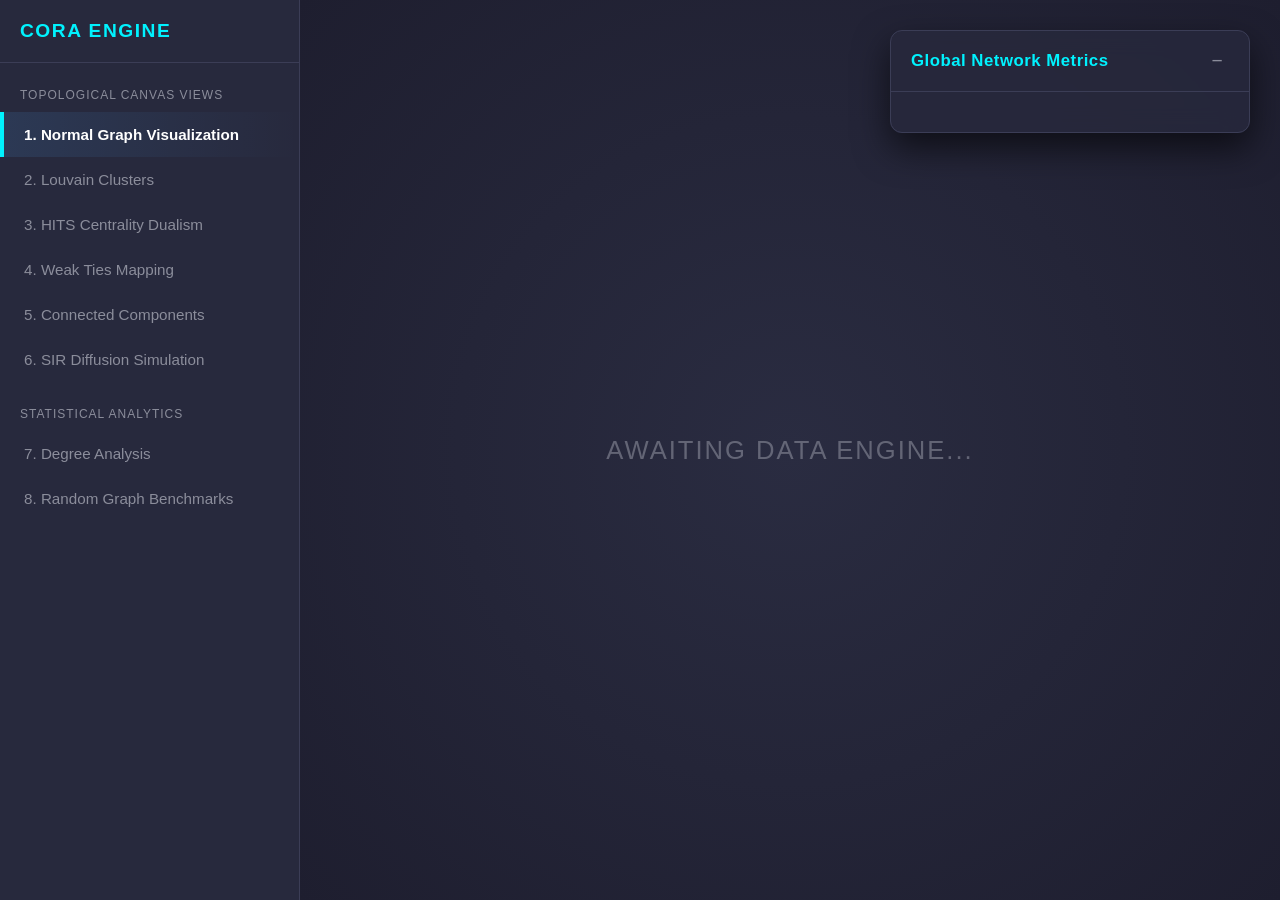
==== index.html @ b31ee8d1 "Add advanced state management, D3 integration, and real-time interactions to `network_engine.js`. In" ====
<!DOCTYPE html>
<html lang="en">
<head>
    <meta charset="UTF-8">
    <meta content="width=device-width, initial-scale=1.0" name="viewport">
    <title>Cora Network Intelligence Hub</title>
    <style>
        /* === UI COLOR PALETTE (Academic Dark Mode) === */
        :root {
            --bg-dark: #1e1e2f;
            --bg-panel: #27293d;
            --text-main: #ffffff;
            --text-muted: #8b8d9b;
            --accent-blue: #00f2fe;
            --accent-purple: #4facfe;
            --accent-green: #00f2c9;
            --border-color: #3b3d56;
        }

        * {
            margin: 0;
            padding: 0;
            box-sizing: border-box;
            font-family: 'Segoe UI', Tahoma, Geneva, Verdana, sans-serif;
        }

        body {
            background-color: var(--bg-dark);
            color: var(--text-main);
            height: 100vh;
            display: flex;
            overflow: hidden;
        }

        /* === 1. SIDEBAR NAVIGATION === */
        .sidebar {
            width: 300px;
            background-color: var(--bg-panel);
            border-right: 1px solid var(--border-color);
            display: flex;
            flex-direction: column;
            padding: 20px 0;
            z-index: 10;
        }

        .sidebar-title {
            padding: 0 20px 20px 20px;
            font-size: 1.2rem;
            font-weight: bold;
            border-bottom: 1px solid var(--border-color);
            letter-spacing: 1.5px;
            color: var(--accent-blue);
        }

        .menu-label {
            padding: 25px 20px 10px 20px;
            font-size: 0.75rem;
            color: var(--text-muted);
            text-transform: uppercase;
            letter-spacing: 1px;
        }

        .menu-item {
            padding: 14px 20px;
            cursor: pointer;
            transition: all 0.2s ease-in-out;
            border-left: 4px solid transparent;
            color: var(--text-muted);
            font-size: 0.95rem;
        }

        .menu-item:hover {
            background-color: rgba(255, 255, 255, 0.03);
            color: var(--text-main);
        }

        .menu-item.active {
            background: linear-gradient(90deg, rgba(79, 172, 254, 0.12) 0%, rgba(39, 41, 61, 0) 100%);
            border-left: 4px solid var(--accent-blue);
            color: var(--text-main);
            font-weight: 600;
        }

        /* === 2. MAIN DISPLAY CONTENT VIEWPORT === */
        .main-content {
            flex-grow: 1;
            position: relative;
            background: radial-gradient(circle at center, #2a2c41 0%, #1e1e2f 100%);
            display: flex;
            flex-direction: column;
            padding: 30px;
        }

        #network-workspace {
            width: 100%;
            height: 100%;
            display: flex;
            align-items: center;
            justify-content: center;
            position: relative;
        }

        .placeholder-text {
            color: var(--text-muted);
            font-size: 1.6rem;
            letter-spacing: 2px;
            opacity: 0.6;
            font-weight: 300;
            text-transform: uppercase;
            z-index: 1;
        }

        /* View Container Type B: Dashboard Grid Layout for Analytics */
        #analytics-workspace {
            width: 100%;
            height: 100%;
            display: none;
            grid-template-columns: repeat(2, 1fr);
            grid-template-rows: repeat(2, 1fr);
            gap: 25px;
        }

        .chart-card {
            background-color: rgba(39, 41, 61, 0.4);
            border-radius: 12px;
            border: 1px dashed var(--border-color);
            display: flex;
            flex-direction: column;
            padding: 20px;
            transition: border-color 0.3s;
        }

        .chart-card:hover {
            border-color: var(--accent-purple);
        }

        .chart-header {
            font-size: 0.9rem;
            font-weight: 600;
            color: var(--text-muted);
            margin-bottom: 15px;
            text-transform: uppercase;
            letter-spacing: 0.5px;
            display: flex;
            justify-content: space-between;
            align-items: center;
        }

        .chart-subtitle {
            font-size: 0.75rem;
            color: var(--accent-blue);
            text-transform: none;
        }

        .chart-canvas-mock {
            flex-grow: 1;
            border-radius: 6px;
            background-color: rgba(30, 30, 47, 0.7);
            display: flex;
            flex-direction: column;
            align-items: center;
            justify-content: center;
            color: var(--text-muted);
            font-size: 0.85rem;
            border: 1px solid rgba(255, 255, 255, 0.02);
            position: relative;
            padding: 10px;
        }

        /* Specific styles for D3/Plotly targets inside cards */
        .analytics-svg-container {
            width: 100%;
            height: 100%;
            display: flex;
            align-items: center;
            justify-content: center;
        }

        .analytics-legend {
            display: flex;
            gap: 15px;
            margin-top: 10px;
            font-size: 0.75rem;
            color: var(--text-muted);
        }

        .legend-item {
            display: flex;
            align-items: center;
            gap: 5px;
        }

        .legend-color {
            width: 12px;
            height: 12px;
            border-radius: 3px;
        }

        /* === 3. FLOATING DETAILS PANEL === */
        .floating-panel {
            position: absolute;
            top: 30px;
            right: 30px;
            width: 360px;
            background: rgba(39, 41, 61, 0.85);
            backdrop-filter: blur(12px);
            -webkit-backdrop-filter: blur(12px);
            border: 1px solid var(--border-color);
            border-radius: 12px;
            box-shadow: 0 15px 35px rgba(0, 0, 0, 0.6);
            z-index: 20;
            transition: all 0.3s cubic-bezier(0.25, 0.8, 0.25, 1);
            overflow: hidden;
        }

        .panel-header {
            padding: 18px 20px;
            display: flex;
            justify-content: space-between;
            align-items: center;
            border-bottom: 1px solid var(--border-color);
            cursor: pointer;
        }

        .panel-header h3 {
            font-size: 1.05rem;
            font-weight: 600;
            color: var(--accent-blue);
            letter-spacing: 0.5px;
        }

        .minimize-toggle {
            background: transparent;
            border: none;
            color: var(--text-muted);
            font-size: 1.2rem;
            cursor: pointer;
            width: 24px;
            height: 24px;
            display: flex;
            align-items: center;
            justify-content: center;
            border-radius: 4px;
            transition: background 0.2s;
        }

        .minimize-toggle:hover {
            background: rgba(255, 255, 255, 0.05);
            color: var(--text-main);
        }

        .panel-body {
            padding: 20px;
            overflow: auto;
            max-height: 70vh;
        }

        .metric-row {
            display: flex;
            justify-content: space-between;
            margin-bottom: 12px;
            font-size: 0.9rem;
        }

        .metric-label {
            color: var(--text-muted);
        }

        .metric-value {
            font-weight: 600;
            color: var(--text-main);
        }

        .widget-wrapper {
            margin-top: 20px;
        }

        .widget-wrapper label {
            font-size: 0.8rem;
            color: var(--text-muted);
            display: block;
            margin-bottom: 6px;
            text-transform: uppercase;
        }

        .widget-wrapper select, .widget-wrapper input[type="range"] {
            width: 100%;
            padding: 10px;
            background: #1e1e2f;
            border: 1px solid var(--border-color);
            color: white;
            border-radius: 6px;
            font-size: 0.9rem;
        }

        .panel-collapsed {
            height: 58px;
        }
    </style>
</head>
<body>

<aside class="sidebar">
    <div class="sidebar-title">CORA ENGINE</div>

    <div class="menu-label">Topological Canvas Views</div>
    <div class="menu-item active" onclick="switchViewEngine('GRAPH', 'Main Visualization', this)">1. Normal Graph Visualization</div>
    <div class="menu-item" onclick="switchViewEngine('GRAPH', 'Louvain Structural Communities', this)">2. Louvain Clusters</div>
    <div class="menu-item" onclick="switchViewEngine('GRAPH', 'HITS Authority & Hub Profiles', this)">3. HITS Centrality Dualism</div>
    <div class="menu-item" onclick="switchViewEngine('GRAPH', 'Weak & Strong Ties Analysis', this)">4. Weak Ties Mapping</div>
    <div class="menu-item" onclick="switchViewEngine('GRAPH', 'Connected Components (SCC / WCC)', this)">5. Connected Components</div>
    <div class="menu-item" onclick="switchViewEngine('GRAPH', 'SIR Epidemic Diffusion Simulation', this)">6. SIR Diffusion Simulation</div>

    <div class="menu-label">Statistical Analytics</div>
    <div class="menu-item" onclick="switchViewEngine('ANALYTICS', 'Empirical Degree Distributions', this)">7. Degree Analysis</div>
    <div class="menu-item" onclick="switchViewEngine('ANALYTICS', 'Null Models Validation', this)">8. Random Graph Benchmarks</div>
</aside>

<main class="main-content">

    <div id="network-workspace">
        <div class="placeholder-text" id="canvas-target-title">Awaiting Data Engine...</div>
    </div>

    <div id="analytics-workspace">
        <div class="chart-card">
            <div class="chart-header" id="c1-title">
                <span>In-Degree Distribution Histogram</span>
                <span class="chart-subtitle" id="c1-subtitle">Scale-Free Check</span>
            </div>
            <div class="chart-canvas-mock">
                <div id="degree-histogram-canvas" class="analytics-svg-container">[ D3.js Power-Law Curve Canvas ]</div>
                <div class="analytics-legend">
                    <div class="legend-item"><div class="legend-color" style="background: var(--accent-blue);"></div>In-Degree Counts</div>
                    <div class="legend-item"><div class="legend-color" style="background: var(--accent-purple);"></div>Power Law Fit</div>
                </div>
            </div>
        </div>

        <div class="chart-card">
            <div class="chart-header" id="c2-title">
                <span>Out-Degree Scale Profiler</span>
                <span class="chart-subtitle" id="c2-subtitle">Outbound References</span>
            </div>
            <div class="chart-canvas-mock">
                <div id="out-degree-scatter-canvas" class="analytics-svg-container">[ Outbound Citation Scatterplot ]</div>
                <div class="analytics-legend">
                    <div class="legend-item"><div class="legend-color" style="background: var(--accent-green);"></div>Nodes</div>
                </div>
            </div>
        </div>

        <div class="chart-card">
            <div class="chart-header" id="c3-title">
                <span>Quantile Threshold Filtering Bounds</span>
                <span class="chart-subtitle" id="c3-subtitle">Cumulative Density Function</span>
            </div>
            <div class="chart-canvas-mock">
                <div id="cdf-bounds-canvas" class="analytics-svg-container">[ D3.js CDF Line Plot ]</div>
                <div class="analytics-legend">
                    <div class="legend-item"><div class="legend-color" style="background: #ff5252;"></div>P(K ≥ k)</div>
                    <div class="legend-item"><div class="legend-color" style="background: #e040fb;"></div>95% Quantile</div>
                </div>
            </div>
        </div>

        <div class="chart-card">
            <div class="chart-header" id="c4-title">
                <span>Erdos-Renyi Random Convergence</span>
                <span class="chart-subtitle" id="c4-subtitle">Real vs Poisson Null Model</span>
            </div>
            <div class="chart-canvas-mock">
                <div id="random-convergence-canvas" class="analytics-svg-container">[ Poisson vs Real Degree Variant Grid ]</div>
                <div class="analytics-legend">
                    <div class="legend-item"><div class="legend-color" style="background: #fff;"></div>Empirical Cora</div>
                    <div class="legend-item"><div class="legend-color" style="background: rgba(0, 242, 254, 0.4); border: 1px dashed var(--accent-blue);"></div>G(n, p) Poisson</div>
                </div>
            </div>
        </div>
    </div>

    <div class="floating-panel" id="info-panel">
        <div class="panel-header" onclick="togglePanelVisibility()">
            <h3 id="panel-context-title">Global Network Metrics</h3>
            <button class="minimize-toggle" id="toggle-icon">−</button>
        </div>
        <div class="panel-body" id="info-panel-body">
            </div>
    </div>

</main>

    <script src="https://d3js.org/d3.v7.min.js"></script>
    <script src="network_engine.js"></script>
</body>
</html>
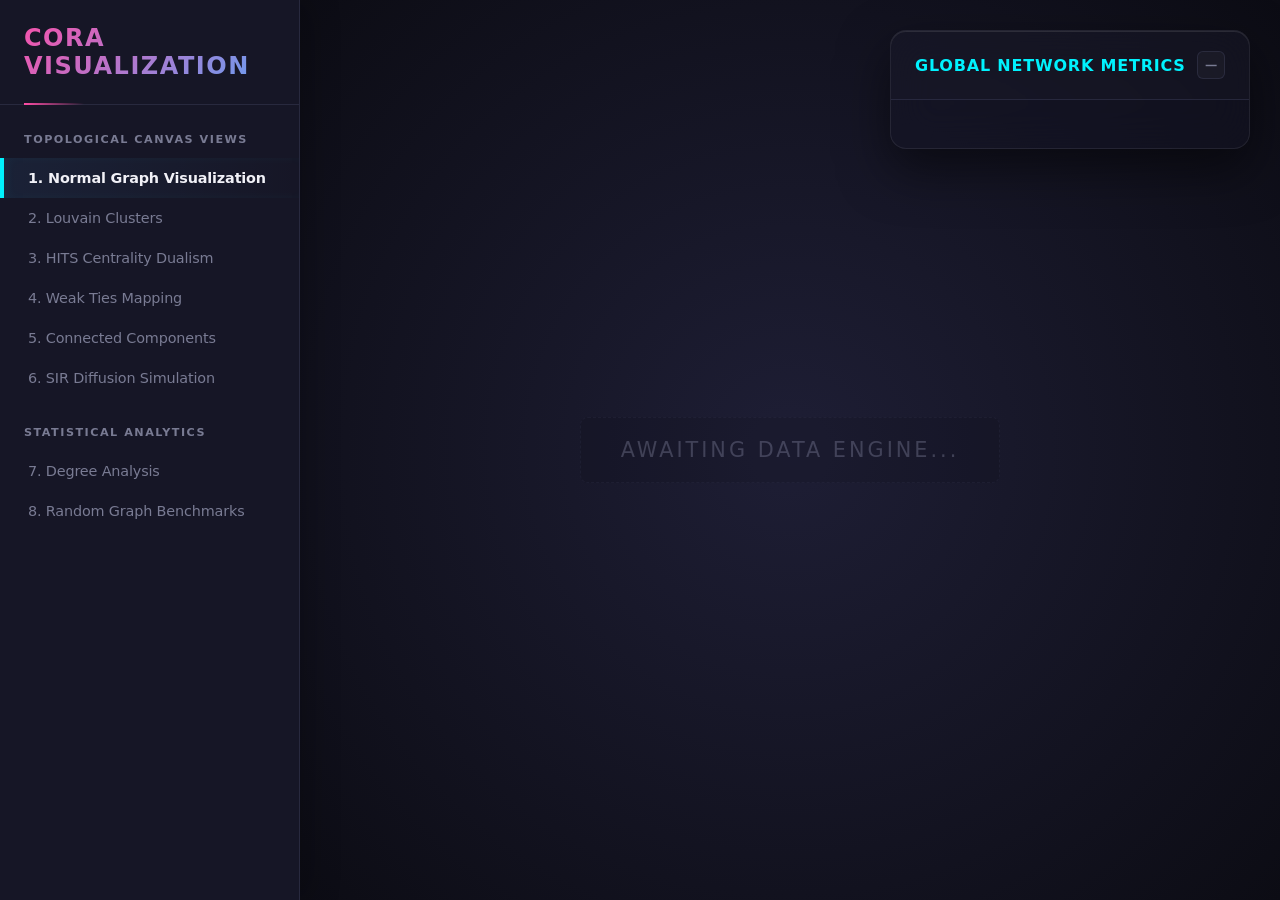
==== commit 97ec43a8: "Extract inline CSS into `style.css` for improved modularity and maintainability. Redesign sidebar an" ====
--- a/index.html
+++ b/index.html
@@ -4,316 +4,41 @@
     <meta charset="UTF-8">
     <meta content="width=device-width, initial-scale=1.0" name="viewport">
     <title>Cora Network Intelligence Hub</title>
-    <style>
-        /* === UI COLOR PALETTE (Academic Dark Mode) === */
-        :root {
-            --bg-dark: #1e1e2f;
-            --bg-panel: #27293d;
-            --text-main: #ffffff;
-            --text-muted: #8b8d9b;
-            --accent-blue: #00f2fe;
-            --accent-purple: #4facfe;
-            --accent-green: #00f2c9;
-            --border-color: #3b3d56;
-        }
 
-        * {
-            margin: 0;
-            padding: 0;
-            box-sizing: border-box;
-            font-family: 'Segoe UI', Tahoma, Geneva, Verdana, sans-serif;
-        }
-
-        body {
-            background-color: var(--bg-dark);
-            color: var(--text-main);
-            height: 100vh;
-            display: flex;
-            overflow: hidden;
-        }
-
-        /* === 1. SIDEBAR NAVIGATION === */
-        .sidebar {
-            width: 300px;
-            background-color: var(--bg-panel);
-            border-right: 1px solid var(--border-color);
-            display: flex;
-            flex-direction: column;
-            padding: 20px 0;
-            z-index: 10;
-        }
-
-        .sidebar-title {
-            padding: 0 20px 20px 20px;
-            font-size: 1.2rem;
-            font-weight: bold;
-            border-bottom: 1px solid var(--border-color);
-            letter-spacing: 1.5px;
-            color: var(--accent-blue);
-        }
-
-        .menu-label {
-            padding: 25px 20px 10px 20px;
-            font-size: 0.75rem;
-            color: var(--text-muted);
-            text-transform: uppercase;
-            letter-spacing: 1px;
-        }
-
-        .menu-item {
-            padding: 14px 20px;
-            cursor: pointer;
-            transition: all 0.2s ease-in-out;
-            border-left: 4px solid transparent;
-            color: var(--text-muted);
-            font-size: 0.95rem;
-        }
-
-        .menu-item:hover {
-            background-color: rgba(255, 255, 255, 0.03);
-            color: var(--text-main);
-        }
-
-        .menu-item.active {
-            background: linear-gradient(90deg, rgba(79, 172, 254, 0.12) 0%, rgba(39, 41, 61, 0) 100%);
-            border-left: 4px solid var(--accent-blue);
-            color: var(--text-main);
-            font-weight: 600;
-        }
-
-        /* === 2. MAIN DISPLAY CONTENT VIEWPORT === */
-        .main-content {
-            flex-grow: 1;
-            position: relative;
-            background: radial-gradient(circle at center, #2a2c41 0%, #1e1e2f 100%);
-            display: flex;
-            flex-direction: column;
-            padding: 30px;
-        }
-
-        #network-workspace {
-            width: 100%;
-            height: 100%;
-            display: flex;
-            align-items: center;
-            justify-content: center;
-            position: relative;
-        }
-
-        .placeholder-text {
-            color: var(--text-muted);
-            font-size: 1.6rem;
-            letter-spacing: 2px;
-            opacity: 0.6;
-            font-weight: 300;
-            text-transform: uppercase;
-            z-index: 1;
-        }
-
-        /* View Container Type B: Dashboard Grid Layout for Analytics */
-        #analytics-workspace {
-            width: 100%;
-            height: 100%;
-            display: none;
-            grid-template-columns: repeat(2, 1fr);
-            grid-template-rows: repeat(2, 1fr);
-            gap: 25px;
-        }
-
-        .chart-card {
-            background-color: rgba(39, 41, 61, 0.4);
-            border-radius: 12px;
-            border: 1px dashed var(--border-color);
-            display: flex;
-            flex-direction: column;
-            padding: 20px;
-            transition: border-color 0.3s;
-        }
-
-        .chart-card:hover {
-            border-color: var(--accent-purple);
-        }
-
-        .chart-header {
-            font-size: 0.9rem;
-            font-weight: 600;
-            color: var(--text-muted);
-            margin-bottom: 15px;
-            text-transform: uppercase;
-            letter-spacing: 0.5px;
-            display: flex;
-            justify-content: space-between;
-            align-items: center;
-        }
-
-        .chart-subtitle {
-            font-size: 0.75rem;
-            color: var(--accent-blue);
-            text-transform: none;
-        }
-
-        .chart-canvas-mock {
-            flex-grow: 1;
-            border-radius: 6px;
-            background-color: rgba(30, 30, 47, 0.7);
-            display: flex;
-            flex-direction: column;
-            align-items: center;
-            justify-content: center;
-            color: var(--text-muted);
-            font-size: 0.85rem;
-            border: 1px solid rgba(255, 255, 255, 0.02);
-            position: relative;
-            padding: 10px;
-        }
-
-        /* Specific styles for D3/Plotly targets inside cards */
-        .analytics-svg-container {
-            width: 100%;
-            height: 100%;
-            display: flex;
-            align-items: center;
-            justify-content: center;
-        }
-
-        .analytics-legend {
-            display: flex;
-            gap: 15px;
-            margin-top: 10px;
-            font-size: 0.75rem;
-            color: var(--text-muted);
-        }
-
-        .legend-item {
-            display: flex;
-            align-items: center;
-            gap: 5px;
-        }
-
-        .legend-color {
-            width: 12px;
-            height: 12px;
-            border-radius: 3px;
-        }
-
-        /* === 3. FLOATING DETAILS PANEL === */
-        .floating-panel {
-            position: absolute;
-            top: 30px;
-            right: 30px;
-            width: 360px;
-            background: rgba(39, 41, 61, 0.85);
-            backdrop-filter: blur(12px);
-            -webkit-backdrop-filter: blur(12px);
-            border: 1px solid var(--border-color);
-            border-radius: 12px;
-            box-shadow: 0 15px 35px rgba(0, 0, 0, 0.6);
-            z-index: 20;
-            transition: all 0.3s cubic-bezier(0.25, 0.8, 0.25, 1);
-            overflow: hidden;
-        }
-
-        .panel-header {
-            padding: 18px 20px;
-            display: flex;
-            justify-content: space-between;
-            align-items: center;
-            border-bottom: 1px solid var(--border-color);
-            cursor: pointer;
-        }
-
-        .panel-header h3 {
-            font-size: 1.05rem;
-            font-weight: 600;
-            color: var(--accent-blue);
-            letter-spacing: 0.5px;
-        }
-
-        .minimize-toggle {
-            background: transparent;
-            border: none;
-            color: var(--text-muted);
-            font-size: 1.2rem;
-            cursor: pointer;
-            width: 24px;
-            height: 24px;
-            display: flex;
-            align-items: center;
-            justify-content: center;
-            border-radius: 4px;
-            transition: background 0.2s;
-        }
-
-        .minimize-toggle:hover {
-            background: rgba(255, 255, 255, 0.05);
-            color: var(--text-main);
-        }
-
-        .panel-body {
-            padding: 20px;
-            overflow: auto;
-            max-height: 70vh;
-        }
-
-        .metric-row {
-            display: flex;
-            justify-content: space-between;
-            margin-bottom: 12px;
-            font-size: 0.9rem;
-        }
-
-        .metric-label {
-            color: var(--text-muted);
-        }
-
-        .metric-value {
-            font-weight: 600;
-            color: var(--text-main);
-        }
-
-        .widget-wrapper {
-            margin-top: 20px;
-        }
-
-        .widget-wrapper label {
-            font-size: 0.8rem;
-            color: var(--text-muted);
-            display: block;
-            margin-bottom: 6px;
-            text-transform: uppercase;
-        }
-
-        .widget-wrapper select, .widget-wrapper input[type="range"] {
-            width: 100%;
-            padding: 10px;
-            background: #1e1e2f;
-            border: 1px solid var(--border-color);
-            color: white;
-            border-radius: 6px;
-            font-size: 0.9rem;
-        }
-
-        .panel-collapsed {
-            height: 58px;
-        }
-    </style>
+    <link rel="stylesheet" href="js/style.css">
 </head>
 <body>
 
 <aside class="sidebar">
-    <div class="sidebar-title">CORA ENGINE</div>
+    <div class="sidebar-title">Cora Visualization</div>
 
     <div class="menu-label">Topological Canvas Views</div>
-    <div class="menu-item active" onclick="switchViewEngine('GRAPH', 'Main Visualization', this)">1. Normal Graph Visualization</div>
-    <div class="menu-item" onclick="switchViewEngine('GRAPH', 'Louvain Structural Communities', this)">2. Louvain Clusters</div>
-    <div class="menu-item" onclick="switchViewEngine('GRAPH', 'HITS Authority & Hub Profiles', this)">3. HITS Centrality Dualism</div>
-    <div class="menu-item" onclick="switchViewEngine('GRAPH', 'Weak & Strong Ties Analysis', this)">4. Weak Ties Mapping</div>
-    <div class="menu-item" onclick="switchViewEngine('GRAPH', 'Connected Components (SCC / WCC)', this)">5. Connected Components</div>
-    <div class="menu-item" onclick="switchViewEngine('GRAPH', 'SIR Epidemic Diffusion Simulation', this)">6. SIR Diffusion Simulation</div>
+    <div class="menu-item active" onclick="switchViewEngine('GRAPH', 'Main Visualization', this)">1. Normal Graph
+        Visualization
+    </div>
+    <div class="menu-item" onclick="switchViewEngine('GRAPH', 'Louvain Structural Communities', this)">2. Louvain
+        Clusters
+    </div>
+    <div class="menu-item" onclick="switchViewEngine('GRAPH', 'HITS Authority & Hub Profiles', this)">3. HITS Centrality
+        Dualism
+    </div>
+    <div class="menu-item" onclick="switchViewEngine('GRAPH', 'Weak & Strong Ties Analysis', this)">4. Weak Ties
+        Mapping
+    </div>
+    <div class="menu-item" onclick="switchViewEngine('GRAPH', 'Connected Components (SCC / WCC)', this)">5. Connected
+        Components
+    </div>
+    <div class="menu-item" onclick="switchViewEngine('GRAPH', 'SIR Epidemic Diffusion Simulation', this)">6. SIR
+        Diffusion Simulation
+    </div>
 
     <div class="menu-label">Statistical Analytics</div>
-    <div class="menu-item" onclick="switchViewEngine('ANALYTICS', 'Empirical Degree Distributions', this)">7. Degree Analysis</div>
-    <div class="menu-item" onclick="switchViewEngine('ANALYTICS', 'Null Models Validation', this)">8. Random Graph Benchmarks</div>
+    <div class="menu-item" onclick="switchViewEngine('ANALYTICS', 'Empirical Degree Distributions', this)">7. Degree
+        Analysis
+    </div>
+    <div class="menu-item" onclick="switchViewEngine('ANALYTICS', 'Null Models Validation', this)">8. Random Graph
+        Benchmarks
+    </div>
 </aside>
 
 <main class="main-content">
@@ -329,10 +54,16 @@
                 <span class="chart-subtitle" id="c1-subtitle">Scale-Free Check</span>
             </div>
             <div class="chart-canvas-mock">
-                <div id="degree-histogram-canvas" class="analytics-svg-container">[ D3.js Power-Law Curve Canvas ]</div>
+                <div class="analytics-svg-container" id="degree-histogram-canvas">[ D3.js Power-Law Curve Canvas ]</div>
                 <div class="analytics-legend">
-                    <div class="legend-item"><div class="legend-color" style="background: var(--accent-blue);"></div>In-Degree Counts</div>
-                    <div class="legend-item"><div class="legend-color" style="background: var(--accent-purple);"></div>Power Law Fit</div>
+                    <div class="legend-item">
+                        <div class="legend-color" style="background: var(--accent-blue);"></div>
+                        In-Degree Counts
+                    </div>
+                    <div class="legend-item">
+                        <div class="legend-color" style="background: var(--accent-purple);"></div>
+                        Power Law Fit
+                    </div>
                 </div>
             </div>
         </div>
@@ -343,9 +74,13 @@
                 <span class="chart-subtitle" id="c2-subtitle">Outbound References</span>
             </div>
             <div class="chart-canvas-mock">
-                <div id="out-degree-scatter-canvas" class="analytics-svg-container">[ Outbound Citation Scatterplot ]</div>
+                <div class="analytics-svg-container" id="out-degree-scatter-canvas">[ Outbound Citation Scatterplot ]
+                </div>
                 <div class="analytics-legend">
-                    <div class="legend-item"><div class="legend-color" style="background: var(--accent-green);"></div>Nodes</div>
+                    <div class="legend-item">
+                        <div class="legend-color" style="background: var(--accent-green);"></div>
+                        Nodes
+                    </div>
                 </div>
             </div>
         </div>
@@ -356,10 +91,16 @@
                 <span class="chart-subtitle" id="c3-subtitle">Cumulative Density Function</span>
             </div>
             <div class="chart-canvas-mock">
-                <div id="cdf-bounds-canvas" class="analytics-svg-container">[ D3.js CDF Line Plot ]</div>
+                <div class="analytics-svg-container" id="cdf-bounds-canvas">[ D3.js CDF Line Plot ]</div>
                 <div class="analytics-legend">
-                    <div class="legend-item"><div class="legend-color" style="background: #ff5252;"></div>P(K ≥ k)</div>
-                    <div class="legend-item"><div class="legend-color" style="background: #e040fb;"></div>95% Quantile</div>
+                    <div class="legend-item">
+                        <div class="legend-color" style="background: #ff5252;"></div>
+                        P(K ≥ k)
+                    </div>
+                    <div class="legend-item">
+                        <div class="legend-color" style="background: #e040fb;"></div>
+                        95% Quantile
+                    </div>
                 </div>
             </div>
         </div>
@@ -370,10 +111,19 @@
                 <span class="chart-subtitle" id="c4-subtitle">Real vs Poisson Null Model</span>
             </div>
             <div class="chart-canvas-mock">
-                <div id="random-convergence-canvas" class="analytics-svg-container">[ Poisson vs Real Degree Variant Grid ]</div>
+                <div class="analytics-svg-container" id="random-convergence-canvas">[ Poisson vs Real Degree Variant
+                    Grid ]
+                </div>
                 <div class="analytics-legend">
-                    <div class="legend-item"><div class="legend-color" style="background: #fff;"></div>Empirical Cora</div>
-                    <div class="legend-item"><div class="legend-color" style="background: rgba(0, 242, 254, 0.4); border: 1px dashed var(--accent-blue);"></div>G(n, p) Poisson</div>
+                    <div class="legend-item">
+                        <div class="legend-color" style="background: #fff;"></div>
+                        Empirical Cora
+                    </div>
+                    <div class="legend-item">
+                        <div class="legend-color"
+                             style="background: rgba(0, 242, 254, 0.4); border: 1px dashed var(--accent-blue);"></div>
+                        G(n, p) Poisson
+                    </div>
                 </div>
             </div>
         </div>
@@ -384,13 +134,12 @@
             <h3 id="panel-context-title">Global Network Metrics</h3>
             <button class="minimize-toggle" id="toggle-icon">−</button>
         </div>
-        <div class="panel-body" id="info-panel-body">
-            </div>
+        <div class="panel-body" id="info-panel-body"></div>
     </div>
 
 </main>
 
-    <script src="https://d3js.org/d3.v7.min.js"></script>
-    <script src="network_engine.js"></script>
+<script src="https://d3js.org/d3.v7.min.js"></script>
+<script src="js/main.js" type="module"></script>
 </body>
 </html>
--- a/js/style.css
+++ b/js/style.css
@@ -0,0 +1,428 @@
+/* === UI COLOR PALETTE (Academic Dark Mode) === */
+:root {
+    --bg-dark: #0f0f1a;
+    --bg-panel: #161626;
+    --bg-card: rgba(22, 22, 38, 0.6);
+    --text-main: #f1f1f7;
+    --text-muted: #797b93;
+    --accent-blue: #00f2fe;
+    --accent-purple: #4facfe;
+    --accent-green: #00f2c9;
+    --border-color: rgba(59, 61, 86, 0.5);
+    --glow-color: rgba(0, 242, 254, 0.15);
+}
+
+* {
+    margin: 0;
+    padding: 0;
+    box-sizing: border-box;
+    font-family: 'Segoe UI', system-ui, -apple-system, sans-serif;
+}
+
+body {
+    background-color: var(--bg-dark);
+    color: var(--text-main);
+    height: 100vh;
+    display: flex;
+    overflow: hidden;
+    letter-spacing: -0.01em;
+}
+
+/* === 1. SIDEBAR NAVIGATION === */
+.sidebar {
+    width: 300px;
+    background-color: var(--bg-panel);
+    border-right: 1px solid var(--border-color);
+    display: flex;
+    flex-direction: column;
+    padding: 24px 0;
+    z-index: 10;
+    box-shadow: 10px 0 30px rgba(0, 0, 0, 0.2);
+}
+
+.sidebar-title {
+    padding: 0 24px 24px 24px;
+    font-size: 1.5rem;
+    font-weight: 800;
+    letter-spacing: 1.5px;
+    text-transform: uppercase;
+    background: linear-gradient(135deg, #ff4da6 0%, #4facfe 100%);
+    -webkit-background-clip: text;
+    -webkit-text-fill-color: transparent;
+    background-clip: text;
+    border-bottom: 1px solid var(--border-color);
+    position: relative;
+}
+
+.sidebar-title::after {
+    content: '';
+    position: absolute;
+    bottom: -1px;
+    left: 24px;
+    width: 60px;
+    height: 2px;
+    background: linear-gradient(90deg, #ff4da6, transparent);
+}
+
+.menu-label {
+    padding: 28px 24px 12px 24px;
+    font-size: 0.7rem;
+    color: var(--text-muted);
+    text-transform: uppercase;
+    letter-spacing: 1.5px;
+    font-weight: 700;
+}
+
+.menu-item {
+    padding: 12px 24px;
+    cursor: pointer;
+    transition: all 0.25s cubic-bezier(0.4, 0, 0.2, 1);
+    border-left: 4px solid transparent;
+    color: var(--text-muted);
+    font-size: 0.9rem;
+    display: flex;
+    align-items: center;
+}
+
+.menu-item:hover {
+    background-color: rgba(255, 255, 255, 0.02);
+    color: var(--text-main);
+    padding-left: 28px;
+}
+
+.menu-item.active {
+    background: linear-gradient(90deg, rgba(79, 172, 254, 0.08) 0%, rgba(22, 22, 38, 0) 100%);
+    border-left: 4px solid var(--accent-blue);
+    color: var(--text-main);
+    font-weight: 600;
+    box-shadow: inset 5px 0 10px rgba(0, 242, 254, 0.03);
+}
+
+/* === MAIN DISPLAY CONTENT VIEWPORT === */
+.main-content {
+    flex-grow: 1;
+    position: relative;
+    background: radial-gradient(circle at 50% 50%, #1e1e35 0%, #0c0c14 100%);
+    display: flex;
+    flex-direction: column;
+    padding: 30px;
+}
+
+#network-workspace {
+    width: 100%;
+    height: 100%;
+    display: flex;
+    align-items: center;
+    justify-content: center;
+    position: relative;
+}
+
+.placeholder-text {
+    color: var(--text-muted);
+    font-size: 1.3rem;
+    letter-spacing: 3px;
+    opacity: 0.4;
+    font-weight: 400;
+    text-transform: uppercase;
+    z-index: 2;
+    pointer-events: none;
+    transition: opacity 0.2s ease;
+    border: 1px dashed var(--border-color);
+    padding: 20px 40px;
+    border-radius: 8px;
+    background: rgba(15, 15, 26, 0.5);
+}
+
+/* View Container Type B: Dashboard Grid Layout for Analytics */
+#analytics-workspace {
+    width: 100%;
+    height: 100%;
+    display: none;
+    grid-template-columns: repeat(2, 1fr);
+    grid-template-rows: repeat(2, 1fr);
+    gap: 25px;
+}
+
+.chart-card {
+    background-color: var(--bg-card);
+    backdrop-filter: blur(10px);
+    -webkit-backdrop-filter: blur(10px);
+    border-radius: 16px;
+    border: 1px solid var(--border-color);
+    display: flex;
+    flex-direction: column;
+    padding: 24px;
+    transition: all 0.3s cubic-bezier(0.4, 0, 0.2, 1);
+    box-shadow: 0 10px 30px rgba(0, 0, 0, 0.15);
+}
+
+.chart-card:hover {
+    border-color: rgba(79, 172, 254, 0.5);
+    box-shadow: 0 15px 35px rgba(0, 242, 254, 0.05);
+    transform: translateY(-2px);
+}
+
+.chart-header {
+    font-size: 0.95rem;
+    font-weight: 700;
+    color: var(--text-main);
+    margin-bottom: 18px;
+    letter-spacing: 0.5px;
+    display: flex;
+    justify-content: space-between;
+    align-items: center;
+}
+
+.chart-subtitle {
+    font-size: 0.75rem;
+    color: var(--accent-blue);
+    font-weight: 500;
+    background: rgba(0, 242, 254, 0.08);
+    padding: 4px 10px;
+    border-radius: 20px;
+    border: 1px solid rgba(0, 242, 254, 0.15);
+}
+
+.chart-canvas-mock {
+    flex-grow: 1;
+    border-radius: 10px;
+    background-color: rgba(15, 15, 26, 0.6);
+    display: flex;
+    flex-direction: column;
+    align-items: center;
+    justify-content: center;
+    color: var(--text-muted);
+    font-size: 0.85rem;
+    border: 1px solid rgba(255, 255, 255, 0.03);
+    position: relative;
+    padding: 16px;
+    box-shadow: inset 0 2px 8px rgba(0, 0, 0, 0.4);
+}
+
+/* Specific styles for D3/Plotly targets inside cards */
+.analytics-svg-container {
+    width: 100%;
+    height: 100%;
+    display: flex;
+    align-items: center;
+    justify-content: center;
+    font-weight: 500;
+    letter-spacing: 0.5px;
+    color: var(--text-muted);
+}
+
+.analytics-legend {
+    display: flex;
+    gap: 20px;
+    margin-top: 14px;
+    font-size: 0.75rem;
+    color: var(--text-muted);
+    font-weight: 500;
+}
+
+.legend-item {
+    display: flex;
+    align-items: center;
+    gap: 8px;
+}
+
+.legend-color {
+    width: 10px;
+    height: 10px;
+    border-radius: 50%;
+    box-shadow: 0 0 6px rgba(255, 255, 255, 0.1);
+}
+
+/* === FLOATING DETAILS PANEL === */
+.floating-panel {
+    position: absolute;
+    top: 30px;
+    right: 30px;
+    width: 360px;
+    background: rgba(22, 22, 38, 0.40);
+    backdrop-filter: blur(20px);
+    -webkit-backdrop-filter: blur(20px);
+    border: 1px solid rgba(255, 255, 255, 0.08);
+    border-radius: 16px;
+    box-shadow: 0 20px 50px rgba(0, 0, 0, 0.5), inset 0 1px 0 rgba(255, 255, 255, 0.1);
+    z-index: 20;
+    transition: all 0.4s cubic-bezier(0.16, 1, 0.3, 1);
+    overflow: hidden;
+}
+
+.panel-header {
+    padding: 20px 24px;
+    display: flex;
+    justify-content: space-between;
+    align-items: center;
+    border-bottom: 1px solid var(--border-color);
+    cursor: pointer;
+    background: rgba(255, 255, 255, 0.01);
+}
+
+.panel-header h3 {
+    font-size: 1rem;
+    font-weight: 700;
+    color: var(--accent-blue);
+    text-transform: uppercase;
+    letter-spacing: 0.8px;
+}
+
+.minimize-toggle {
+    background: rgba(255, 255, 255, 0.03);
+    border: 1px solid var(--border-color);
+    color: var(--text-muted);
+    font-size: 1.1rem;
+    cursor: pointer;
+    width: 28px;
+    height: 28px;
+    display: flex;
+    align-items: center;
+    justify-content: center;
+    border-radius: 6px;
+    transition: all 0.2s;
+}
+
+.minimize-toggle:hover {
+    background: rgba(0, 242, 254, 0.1);
+    color: var(--accent-blue);
+    border-color: rgba(0, 242, 254, 0.3);
+}
+
+.panel-body {
+    padding: 24px;
+    overflow: auto;
+    max-height: 70vh;
+}
+
+.metric-row {
+    display: flex;
+    justify-content: space-between;
+    align-items: center;
+    margin-bottom: 14px;
+    font-size: 0.9rem;
+    padding-bottom: 6px;
+    border-bottom: 1px dashed rgba(255, 255, 255, 0.03);
+}
+
+.metric-row:last-of-type {
+    border-bottom: none;
+    margin-bottom: 0;
+}
+
+.metric-label {
+    color: var(--text-muted);
+    font-weight: 500;
+}
+
+.metric-value {
+    font-weight: 600;
+    color: var(--text-main);
+    font-family: monospace;
+    font-size: 0.95rem;
+    background: rgba(255, 255, 255, 0.04);
+    padding: 2px 8px;
+    border-radius: 4px;
+}
+
+.widget-wrapper {
+    margin-top: 24px;
+    background: rgba(0, 0, 0, 0.2);
+    padding: 16px;
+    border-radius: 10px;
+    border: 1px solid rgba(255, 255, 255, 0.02);
+}
+
+.widget-wrapper label {
+    font-size: 0.7rem;
+    color: var(--text-muted);
+    display: block;
+    margin-bottom: 10px;
+    text-transform: uppercase;
+    letter-spacing: 1px;
+    font-weight: 700;
+}
+
+.widget-wrapper select, .widget-wrapper input[type="range"] {
+    width: 100%;
+    padding: 10px 14px;
+    background: var(--bg-dark);
+    border: 1px solid var(--border-color);
+    color: white;
+    border-radius: 8px;
+    font-size: 0.9rem;
+    outline: none;
+    transition: border-color 0.2s;
+}
+
+.widget-wrapper select:focus {
+    border-color: var(--accent-purple);
+}
+
+.panel-collapsed {
+    height: 69px;
+    box-shadow: 0 10px 20px rgba(0, 0, 0, 0.3);
+}
+
+/* Container dei toggle */
+.toggle-label {
+    display: flex;
+    align-items: center;
+    justify-content: flex-start;
+    gap: 12px;
+    cursor: pointer;
+    color: #e2e8f0;
+    font-size: 0.9em;
+    user-select: none;
+}
+
+/* Nascondiamo il checkbox nativo brutto */
+.toggle-input {
+    opacity: 0;
+    width: 0;
+    height: 0;
+    position: absolute;
+}
+
+/* Lo sfondo dello switch (lo slider) */
+.toggle-slider {
+    position: relative;
+    display: inline-block;
+    width: 38px;
+    height: 20px;
+    background-color: #2d3142;
+    border-radius: 20px;
+    transition: background-color 0.3s ease, box-shadow 0.3s ease;
+    border: 1px solid #3f445e;
+}
+
+/* Il pallino bianco dentro lo switch */
+.toggle-slider:before {
+    position: absolute;
+    content: "";
+    height: 14px;
+    width: 14px;
+    left: 2px;
+    bottom: 2px;
+    background-color: #ffffff;
+    border-radius: 50%;
+    transition: transform 0.3s cubic-bezier(0.4, 0, 0.2, 1);
+    box-shadow: 0 2px 4px rgba(0, 0, 0, 0.4);
+}
+
+/* Stato CHECKED (Attivo) - Sfondo azzurro neon */
+.toggle-input:checked + .toggle-slider {
+    background-color: #4facfe;
+    border-color: #00c6ff;
+    box-shadow: 0 0 8px rgba(79, 172, 254, 0.4);
+}
+
+/* Stato CHECKED - Il pallino si sposta a destra */
+.toggle-input:checked + .toggle-slider:before {
+    transform: translateX(18px);
+}
+
+/* Hover effect minimale */
+.toggle-label:hover .toggle-slider {
+    border-color: #4facfe;
+}
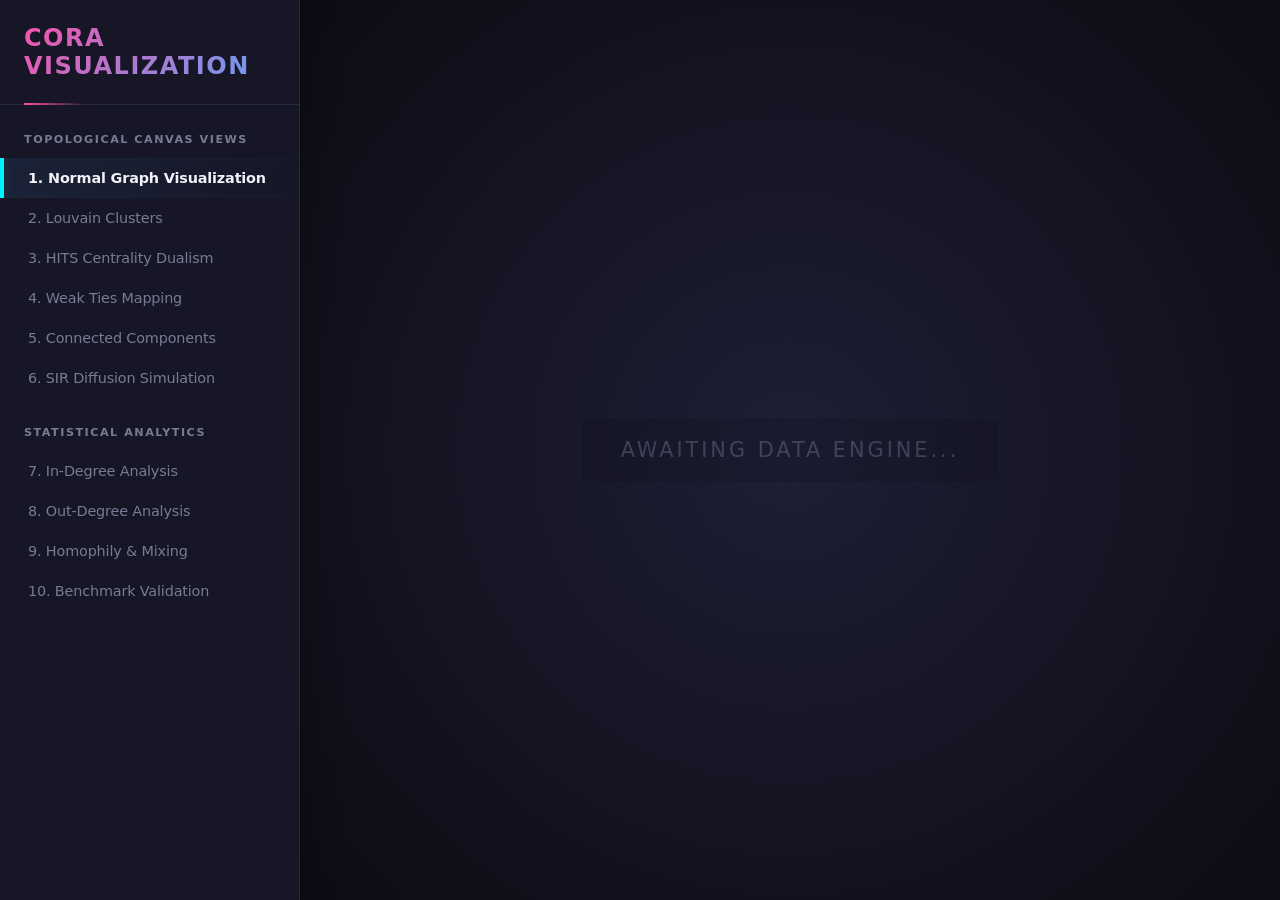
==== commit c1dc6857: "Update styles and restructure project: move `style.css` to `visualization`, refine UI elements (e.g." ====
--- a/index.html
+++ b/index.html
@@ -5,7 +5,7 @@
     <meta content="width=device-width, initial-scale=1.0" name="viewport">
     <title>Cora Network Intelligence Hub</title>
 
-    <link rel="stylesheet" href="js/style.css">
+    <link href="visualization/style.css" rel="stylesheet">
 </head>
 <body>
 
@@ -13,31 +13,37 @@
     <div class="sidebar-title">Cora Visualization</div>
 
     <div class="menu-label">Topological Canvas Views</div>
-    <div class="menu-item active" onclick="switchViewEngine('GRAPH', 'Main Visualization', this)">1. Normal Graph
-        Visualization
+    <div class="menu-item active" onclick="switchViewEngine('GRAPH', 'Main Visualization', this)">
+        1. Normal Graph Visualization
     </div>
-    <div class="menu-item" onclick="switchViewEngine('GRAPH', 'Louvain Structural Communities', this)">2. Louvain
-        Clusters
+    <div class="menu-item" onclick="switchViewEngine('GRAPH', 'Louvain Structural Communities', this)">
+        2. Louvain Clusters
     </div>
-    <div class="menu-item" onclick="switchViewEngine('GRAPH', 'HITS Authority & Hub Profiles', this)">3. HITS Centrality
-        Dualism
+    <div class="menu-item" onclick="switchViewEngine('GRAPH', 'HITS Authority & Hub Profiles', this)">
+        3. HITS Centrality Dualism
     </div>
-    <div class="menu-item" onclick="switchViewEngine('GRAPH', 'Weak & Strong Ties Analysis', this)">4. Weak Ties
-        Mapping
+    <div class="menu-item" onclick="switchViewEngine('GRAPH', 'Weak & Strong Ties Analysis', this)">
+        4. Weak Ties Mapping
     </div>
-    <div class="menu-item" onclick="switchViewEngine('GRAPH', 'Connected Components (SCC / WCC)', this)">5. Connected
-        Components
+    <div class="menu-item" onclick="switchViewEngine('GRAPH', 'Connected Components (SCC / WCC)', this)">
+        5. Connected Components
     </div>
-    <div class="menu-item" onclick="switchViewEngine('GRAPH', 'SIR Epidemic Diffusion Simulation', this)">6. SIR
-        Diffusion Simulation
+    <div class="menu-item" onclick="switchViewEngine('GRAPH', 'SIR Epidemic Diffusion Simulation', this)">
+        6. SIR Diffusion Simulation
     </div>
 
     <div class="menu-label">Statistical Analytics</div>
-    <div class="menu-item" onclick="switchViewEngine('ANALYTICS', 'Empirical Degree Distributions', this)">7. Degree
-        Analysis
+    <div class="menu-item" onclick="switchViewEngine('ANALYTICS', 'In-Degree Structural Analysis', this)">
+        7. In-Degree Analysis
     </div>
-    <div class="menu-item" onclick="switchViewEngine('ANALYTICS', 'Null Models Validation', this)">8. Random Graph
-        Benchmarks
+    <div class="menu-item" onclick="switchViewEngine('ANALYTICS', 'Out-Degree Structural Analysis', this)">
+        8. Out-Degree Analysis
+    </div>
+    <div class="menu-item" onclick="switchViewEngine('ANALYTICS', 'Homophily & Mixing Matrix', this)">
+        9. Homophily & Mixing
+    </div>
+    <div class="menu-item" onclick="switchViewEngine('ANALYTICS', 'Benchmark Models Alignment', this)">
+        10. Benchmark Validation
     </div>
 </aside>
 
@@ -47,99 +53,59 @@
         <div class="placeholder-text" id="canvas-target-title">Awaiting Data Engine...</div>
     </div>
 
-    <div id="analytics-workspace">
+    <div id="analytics-workspace"
+         style="display: none; grid-template-columns: repeat(2, 1fr); grid-template-rows: repeat(2, 1fr); gap: 20px; width: 100%; height: 100%;">
         <div class="chart-card">
-            <div class="chart-header" id="c1-title">
-                <span>In-Degree Distribution Histogram</span>
-                <span class="chart-subtitle" id="c1-subtitle">Scale-Free Check</span>
+            <div class="chart-header">
+                <span>Graph Component 1</span>
+                <span class="chart-subtitle">Slot Alpha</span>
             </div>
             <div class="chart-canvas-mock">
-                <div class="analytics-svg-container" id="degree-histogram-canvas">[ D3.js Power-Law Curve Canvas ]</div>
-                <div class="analytics-legend">
-                    <div class="legend-item">
-                        <div class="legend-color" style="background: var(--accent-blue);"></div>
-                        In-Degree Counts
-                    </div>
-                    <div class="legend-item">
-                        <div class="legend-color" style="background: var(--accent-purple);"></div>
-                        Power Law Fit
-                    </div>
-                </div>
+                <div class="analytics-svg-container" id="degree-histogram-canvas"></div>
             </div>
         </div>
 
         <div class="chart-card">
-            <div class="chart-header" id="c2-title">
-                <span>Out-Degree Scale Profiler</span>
-                <span class="chart-subtitle" id="c2-subtitle">Outbound References</span>
+            <div class="chart-header">
+                <span>Graph Component 2</span>
+                <span class="chart-subtitle">Slot Beta</span>
             </div>
             <div class="chart-canvas-mock">
-                <div class="analytics-svg-container" id="out-degree-scatter-canvas">[ Outbound Citation Scatterplot ]
-                </div>
-                <div class="analytics-legend">
-                    <div class="legend-item">
-                        <div class="legend-color" style="background: var(--accent-green);"></div>
-                        Nodes
-                    </div>
-                </div>
+                <div class="analytics-svg-container" id="out-degree-scatter-canvas"></div>
             </div>
         </div>
 
         <div class="chart-card">
-            <div class="chart-header" id="c3-title">
-                <span>Quantile Threshold Filtering Bounds</span>
-                <span class="chart-subtitle" id="c3-subtitle">Cumulative Density Function</span>
+            <div class="chart-header">
+                <span>Graph Component 3</span>
+                <span class="chart-subtitle">Slot Gamma</span>
             </div>
             <div class="chart-canvas-mock">
-                <div class="analytics-svg-container" id="cdf-bounds-canvas">[ D3.js CDF Line Plot ]</div>
-                <div class="analytics-legend">
-                    <div class="legend-item">
-                        <div class="legend-color" style="background: #ff5252;"></div>
-                        P(K ≥ k)
-                    </div>
-                    <div class="legend-item">
-                        <div class="legend-color" style="background: #e040fb;"></div>
-                        95% Quantile
-                    </div>
-                </div>
+                <div class="analytics-svg-container" id="cdf-bounds-canvas"></div>
             </div>
         </div>
 
         <div class="chart-card">
-            <div class="chart-header" id="c4-title">
-                <span>Erdos-Renyi Random Convergence</span>
-                <span class="chart-subtitle" id="c4-subtitle">Real vs Poisson Null Model</span>
+            <div class="chart-header">
+                <span>Graph Component 4</span>
+                <span class="chart-subtitle">Slot Delta</span>
             </div>
             <div class="chart-canvas-mock">
-                <div class="analytics-svg-container" id="random-convergence-canvas">[ Poisson vs Real Degree Variant
-                    Grid ]
-                </div>
-                <div class="analytics-legend">
-                    <div class="legend-item">
-                        <div class="legend-color" style="background: #fff;"></div>
-                        Empirical Cora
-                    </div>
-                    <div class="legend-item">
-                        <div class="legend-color"
-                             style="background: rgba(0, 242, 254, 0.4); border: 1px dashed var(--accent-blue);"></div>
-                        G(n, p) Poisson
-                    </div>
-                </div>
+                <div class="analytics-svg-container" id="random-convergence-canvas"></div>
             </div>
         </div>
+
+        <div class="floating-panel" id="info-panel">
+            <div class="panel-header" onclick="togglePanelVisibility()">
+                <h3 id="panel-context-title">Global Network Metrics</h3>
+                <button class="minimize-toggle" id="toggle-icon">−</button>
+            </div>
+            <div class="panel-body" id="info-panel-body"></div>
+        </div>
     </div>
-
-    <div class="floating-panel" id="info-panel">
-        <div class="panel-header" onclick="togglePanelVisibility()">
-            <h3 id="panel-context-title">Global Network Metrics</h3>
-            <button class="minimize-toggle" id="toggle-icon">−</button>
-        </div>
-        <div class="panel-body" id="info-panel-body"></div>
-    </div>
-
 </main>
 
 <script src="https://d3js.org/d3.v7.min.js"></script>
-<script src="js/main.js" type="module"></script>
+<script src="visualization/main.js" type="module"></script>
 </body>
 </html>
--- a/visualization/style.css
+++ b/visualization/style.css
@@ -0,0 +1,437 @@
+/* === UI COLOR PALETTE (Academic Dark Mode) === */
+:root {
+    --bg-dark: #0f0f1a;
+    --bg-panel: #161626;
+    --bg-card: rgba(22, 22, 38, 0.6);
+    --text-main: #f1f1f7;
+    --text-muted: #797b93;
+    --accent-blue: #00f2fe;
+    --accent-purple: #4facfe;
+    --accent-green: #00f2c9;
+    --border-color: rgba(59, 61, 86, 0.5);
+    --glow-color: rgba(0, 242, 254, 0.15);
+}
+
+* {
+    margin: 0;
+    padding: 0;
+    box-sizing: border-box;
+    font-family: 'Segoe UI', system-ui, -apple-system, sans-serif;
+}
+
+body {
+    background-color: var(--bg-dark);
+    color: var(--text-main);
+    height: 100vh;
+    display: flex;
+    overflow: hidden;
+    letter-spacing: -0.01em;
+}
+
+/* === 1. SIDEBAR NAVIGATION === */
+.sidebar {
+    width: 300px;
+    background-color: var(--bg-panel);
+    border-right: 1px solid var(--border-color);
+    display: flex;
+    flex-direction: column;
+    padding: 24px 0;
+    z-index: 10;
+    box-shadow: 10px 0 30px rgba(0, 0, 0, 0.2);
+}
+
+.sidebar-title {
+    padding: 0 24px 24px 24px;
+    font-size: 1.5rem;
+    font-weight: 800;
+    letter-spacing: 1.5px;
+    text-transform: uppercase;
+    background: linear-gradient(135deg, #ff4da6 0%, #4facfe 100%);
+    -webkit-background-clip: text;
+    -webkit-text-fill-color: transparent;
+    background-clip: text;
+    border-bottom: 1px solid var(--border-color);
+    position: relative;
+}
+
+.sidebar-title::after {
+    content: '';
+    position: absolute;
+    bottom: -1px;
+    left: 24px;
+    width: 60px;
+    height: 2px;
+    background: linear-gradient(90deg, #ff4da6, transparent);
+}
+
+.menu-label {
+    padding: 28px 24px 12px 24px;
+    font-size: 0.7rem;
+    color: var(--text-muted);
+    text-transform: uppercase;
+    letter-spacing: 1.5px;
+    font-weight: 700;
+}
+
+.menu-item {
+    padding: 12px 24px;
+    cursor: pointer;
+    transition: all 0.25s cubic-bezier(0.4, 0, 0.2, 1);
+    border-left: 4px solid transparent;
+    color: var(--text-muted);
+    font-size: 0.9rem;
+    display: flex;
+    align-items: center;
+}
+
+.menu-item:hover {
+    background-color: rgba(255, 255, 255, 0.02);
+    color: var(--text-main);
+    padding-left: 28px;
+}
+
+.menu-item.active {
+    background: linear-gradient(90deg, rgba(79, 172, 254, 0.08) 0%, rgba(22, 22, 38, 0) 100%);
+    border-left: 4px solid var(--accent-blue);
+    color: var(--text-main);
+    font-weight: 600;
+    box-shadow: inset 5px 0 10px rgba(0, 242, 254, 0.03);
+}
+
+/* === MAIN DISPLAY CONTENT VIEWPORT === */
+.main-content {
+    flex-grow: 1;
+    position: relative;
+    background: radial-gradient(circle at 50% 50%, #1e1e35 0%, #0c0c14 100%);
+    display: flex;
+    flex-direction: column;
+    padding: 30px;
+    overflow: hidden;
+}
+
+#network-workspace {
+    width: 100%;
+    height: 100%;
+    display: flex;
+    align-items: center;
+    justify-content: center;
+    position: relative;
+}
+
+.placeholder-text {
+    color: var(--text-muted);
+    font-size: 1.3rem;
+    letter-spacing: 3px;
+    opacity: 0.4;
+    font-weight: 400;
+    text-transform: uppercase;
+    z-index: 2;
+    pointer-events: none;
+    transition: opacity 0.2s ease;
+    border: 1px dashed var(--border-color);
+    padding: 20px 40px;
+    border-radius: 8px;
+    background: rgba(15, 15, 26, 0.5);
+}
+
+/* View Container Type B: Dashboard Grid Layout for Analytics */
+#analytics-workspace {
+    width: 100%;
+    height: 100%;
+    display: none;
+    grid-template-columns: repeat(2, 1fr);
+    grid-template-rows: repeat(2, 1fr);
+    gap: 20px;
+}
+
+.chart-card {
+    background-color: var(--bg-card);
+    backdrop-filter: blur(10px);
+    -webkit-backdrop-filter: blur(10px);
+    border-radius: 16px;
+    border: 1px solid var(--border-color);
+    display: flex;
+    flex-direction: column;
+    padding: 24px;
+    transition: all 0.3s cubic-bezier(0.4, 0, 0.2, 1);
+    box-shadow: 0 10px 30px rgba(0, 0, 0, 0.15);
+    height: 100%;
+    min-height: 0;
+}
+
+.chart-card:hover {
+    border-color: rgba(79, 172, 254, 0.5);
+    box-shadow: 0 15px 35px rgba(0, 242, 254, 0.05);
+    transform: translateY(-2px);
+}
+
+.chart-header {
+    font-size: 0.95rem;
+    font-weight: 700;
+    color: var(--text-main);
+    margin-bottom: 18px;
+    letter-spacing: 0.5px;
+    display: flex;
+    justify-content: space-between;
+    align-items: center;
+}
+
+.chart-subtitle {
+    font-size: 0.75rem;
+    color: var(--accent-blue);
+    font-weight: 500;
+    background: rgba(0, 242, 254, 0.08);
+    padding: 4px 10px;
+    border-radius: 20px;
+    border: 1px solid rgba(0, 242, 254, 0.15);
+}
+
+.chart-canvas-mock {
+    flex-grow: 1;
+    border-radius: 10px;
+    background-color: rgba(15, 15, 26, 0.6);
+    display: flex;
+    flex-direction: column;
+    align-items: center;
+    justify-content: center;
+    color: var(--text-muted);
+    font-size: 0.85rem;
+    border: 1px solid rgba(255, 255, 255, 0.03);
+    position: relative;
+    padding: 16px;
+    box-shadow: inset 0 2px 8px rgba(0, 0, 0, 0.4);
+}
+
+/* Specific styles for D3/Plotly targets inside cards */
+.analytics-svg-container {
+    width: 100%;
+    height: 100%;
+    display: block;
+    align-items: center;
+    justify-content: center;
+    font-weight: 500;
+    letter-spacing: 0.5px;
+    color: var(--text-muted);
+}
+
+.analytics-svg-container svg {
+    width: 100%;
+    height: 100%;
+    display: block;
+}
+
+.analytics-legend {
+    display: flex;
+    gap: 20px;
+    margin-top: 14px;
+    font-size: 0.75rem;
+    color: var(--text-muted);
+    font-weight: 500;
+}
+
+.legend-item {
+    display: flex;
+    align-items: center;
+    gap: 8px;
+}
+
+.legend-color {
+    width: 10px;
+    height: 10px;
+    border-radius: 50%;
+    box-shadow: 0 0 6px rgba(255, 255, 255, 0.1);
+}
+
+/* === FLOATING DETAILS PANEL === */
+.floating-panel {
+    position: absolute;
+    top: 30px;
+    right: 30px;
+    width: 360px;
+    background: rgba(22, 22, 38, 0.40);
+    backdrop-filter: blur(20px);
+    -webkit-backdrop-filter: blur(20px);
+    border: 1px solid rgba(255, 255, 255, 0.08);
+    border-radius: 16px;
+    box-shadow: 0 20px 50px rgba(0, 0, 0, 0.5), inset 0 1px 0 rgba(255, 255, 255, 0.1);
+    z-index: 20;
+    transition: all 0.4s cubic-bezier(0.16, 1, 0.3, 1);
+    overflow: hidden;
+}
+
+.panel-header {
+    padding: 20px 24px;
+    display: flex;
+    justify-content: space-between;
+    align-items: center;
+    border-bottom: 1px solid var(--border-color);
+    cursor: pointer;
+    background: rgba(255, 255, 255, 0.01);
+}
+
+.panel-header h3 {
+    font-size: 1rem;
+    font-weight: 700;
+    color: var(--accent-blue);
+    text-transform: uppercase;
+    letter-spacing: 0.8px;
+}
+
+.minimize-toggle {
+    background: rgba(255, 255, 255, 0.03);
+    border: 1px solid var(--border-color);
+    color: var(--text-muted);
+    font-size: 1.1rem;
+    cursor: pointer;
+    width: 28px;
+    height: 28px;
+    display: flex;
+    align-items: center;
+    justify-content: center;
+    border-radius: 6px;
+    transition: all 0.2s;
+}
+
+.minimize-toggle:hover {
+    background: rgba(0, 242, 254, 0.1);
+    color: var(--accent-blue);
+    border-color: rgba(0, 242, 254, 0.3);
+}
+
+.panel-body {
+    padding: 24px;
+    overflow: auto;
+    max-height: 70vh;
+}
+
+.metric-row {
+    display: flex;
+    justify-content: space-between;
+    align-items: center;
+    margin-bottom: 14px;
+    font-size: 0.9rem;
+    padding-bottom: 6px;
+    border-bottom: 1px dashed rgba(255, 255, 255, 0.03);
+}
+
+.metric-row:last-of-type {
+    border-bottom: none;
+    margin-bottom: 0;
+}
+
+.metric-label {
+    color: var(--text-muted);
+    font-weight: 500;
+}
+
+.metric-value {
+    font-weight: 600;
+    color: var(--text-main);
+    font-family: monospace;
+    font-size: 0.95rem;
+    background: rgba(255, 255, 255, 0.04);
+    padding: 2px 8px;
+    border-radius: 4px;
+}
+
+.widget-wrapper {
+    margin-top: 24px;
+    background: rgba(0, 0, 0, 0.2);
+    padding: 16px;
+    border-radius: 10px;
+    border: 1px solid rgba(255, 255, 255, 0.02);
+}
+
+.widget-wrapper label {
+    font-size: 0.7rem;
+    color: var(--text-muted);
+    display: block;
+    margin-bottom: 10px;
+    text-transform: uppercase;
+    letter-spacing: 1px;
+    font-weight: 700;
+}
+
+.widget-wrapper select, .widget-wrapper input[type="range"] {
+    width: 100%;
+    padding: 10px 14px;
+    background: var(--bg-dark);
+    border: 1px solid var(--border-color);
+    color: white;
+    border-radius: 8px;
+    font-size: 0.9rem;
+    outline: none;
+    transition: border-color 0.2s;
+}
+
+.widget-wrapper select:focus {
+    border-color: var(--accent-purple);
+}
+
+.panel-collapsed {
+    height: 69px;
+    box-shadow: 0 10px 20px rgba(0, 0, 0, 0.3);
+}
+
+/* Container dei toggle */
+.toggle-label {
+    display: flex;
+    align-items: center;
+    justify-content: flex-start;
+    gap: 12px;
+    cursor: pointer;
+    color: #e2e8f0;
+    font-size: 0.9em;
+    user-select: none;
+}
+
+/* Nascondiamo il checkbox nativo brutto */
+.toggle-input {
+    opacity: 0;
+    width: 0;
+    height: 0;
+    position: absolute;
+}
+
+/* Lo sfondo dello switch (lo slider) */
+.toggle-slider {
+    position: relative;
+    display: inline-block;
+    width: 38px;
+    height: 20px;
+    background-color: #2d3142;
+    border-radius: 20px;
+    transition: background-color 0.3s ease, box-shadow 0.3s ease;
+    border: 1px solid #3f445e;
+}
+
+/* Il pallino bianco dentro lo switch */
+.toggle-slider:before {
+    position: absolute;
+    content: "";
+    height: 14px;
+    width: 14px;
+    left: 2px;
+    bottom: 2px;
+    background-color: #ffffff;
+    border-radius: 50%;
+    transition: transform 0.3s cubic-bezier(0.4, 0, 0.2, 1);
+    box-shadow: 0 2px 4px rgba(0, 0, 0, 0.4);
+}
+
+/* Stato CHECKED (Attivo) - Sfondo azzurro neon */
+.toggle-input:checked + .toggle-slider {
+    background-color: #4facfe;
+    border-color: #00c6ff;
+    box-shadow: 0 0 8px rgba(79, 172, 254, 0.4);
+}
+
+/* Stato CHECKED - Il pallino si sposta a destra */
+.toggle-input:checked + .toggle-slider:before {
+    transform: translateX(18px);
+}
+
+/* Hover effect minimale */
+.toggle-label:hover .toggle-slider {
+    border-color: #4facfe;
+}
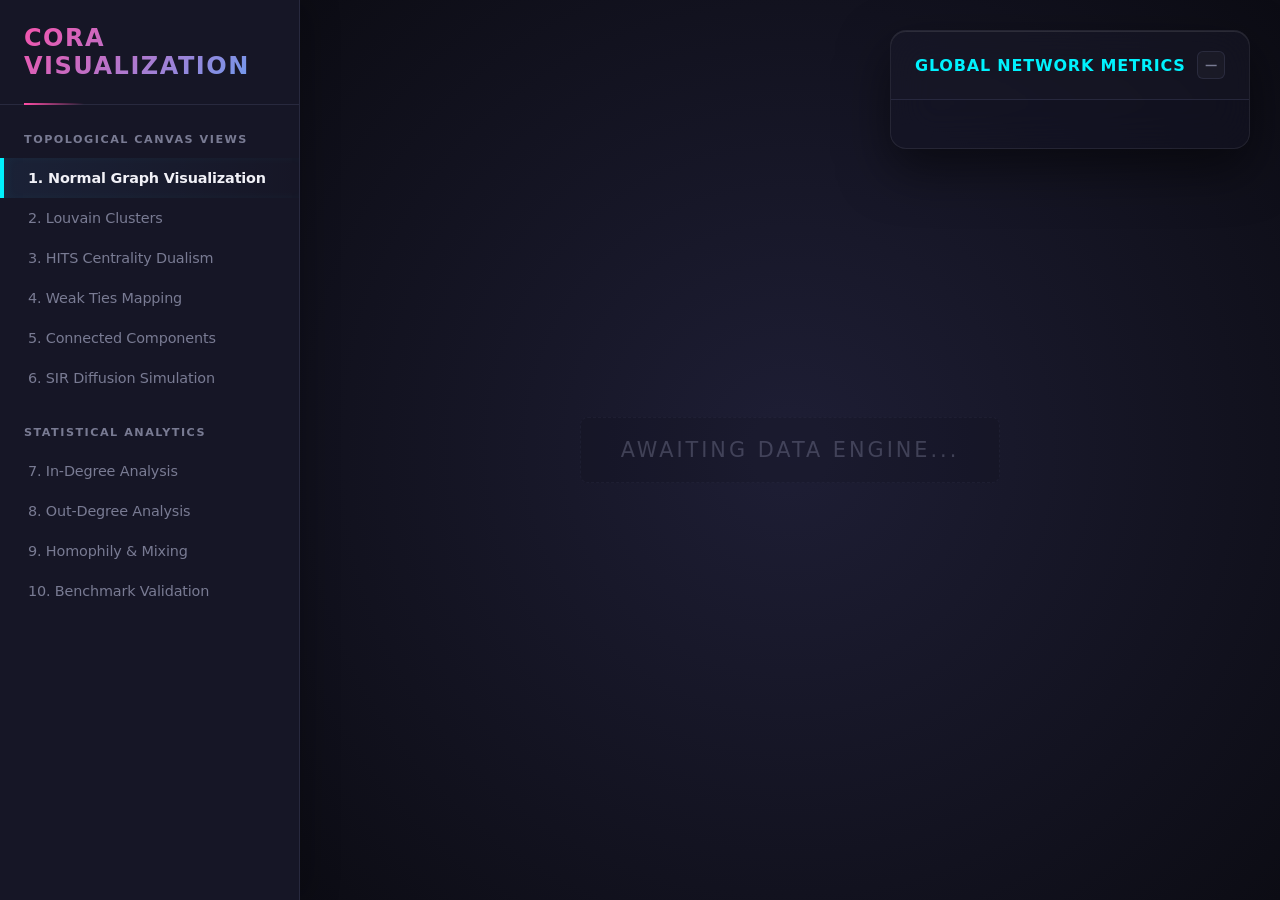
==== commit 7064fd74: "working but still bugs..." ====
--- a/index.html
+++ b/index.html
@@ -94,14 +94,14 @@
                 <div class="analytics-svg-container" id="random-convergence-canvas"></div>
             </div>
         </div>
+    </div>
 
-        <div class="floating-panel" id="info-panel">
-            <div class="panel-header" onclick="togglePanelVisibility()">
-                <h3 id="panel-context-title">Global Network Metrics</h3>
-                <button class="minimize-toggle" id="toggle-icon">−</button>
-            </div>
-            <div class="panel-body" id="info-panel-body"></div>
+    <div class="floating-panel" id="info-panel">
+        <div class="panel-header" onclick="togglePanelVisibility()">
+            <h3 id="panel-context-title">Global Network Metrics</h3>
+            <button class="minimize-toggle" id="toggle-icon">−</button>
         </div>
+        <div class="panel-body" id="info-panel-body"></div>
     </div>
 </main>
 
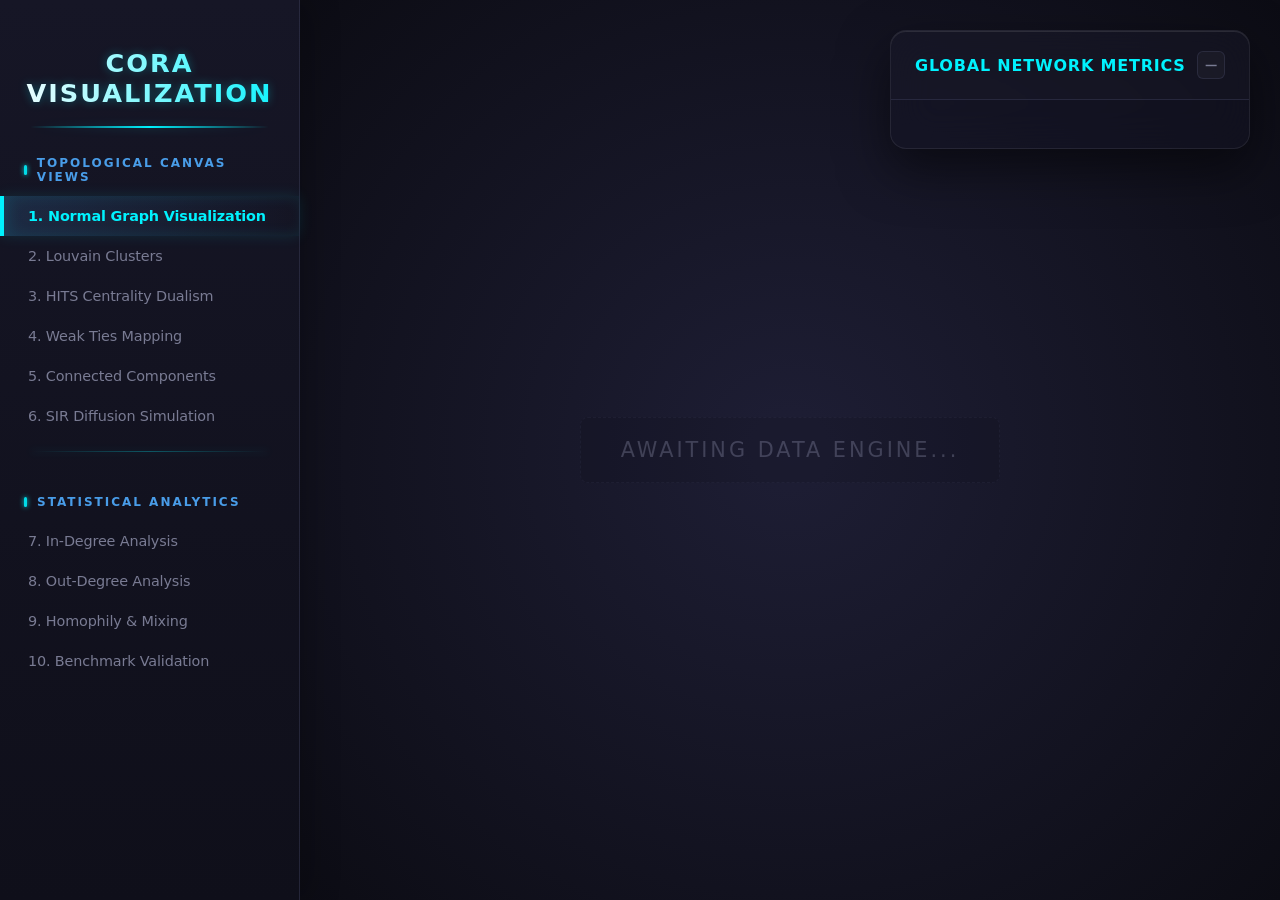
==== commit fe672c7a: "Enhance `style.css` with improved gradients, animations, hover effects, and visual interactions. Upd" ====
--- a/index.html
+++ b/index.html
@@ -31,7 +31,7 @@
     <div class="menu-item" onclick="switchViewEngine('GRAPH', 'SIR Epidemic Diffusion Simulation', this)">
         6. SIR Diffusion Simulation
     </div>
-
+    <div class="menu-separator"></div>
     <div class="menu-label">Statistical Analytics</div>
     <div class="menu-item" onclick="switchViewEngine('ANALYTICS', 'In-Degree Structural Analysis', this)">
         7. In-Degree Analysis
@@ -54,7 +54,8 @@
     </div>
 
     <div id="analytics-workspace"
-         style="display: none; grid-template-columns: repeat(2, 1fr); grid-template-rows: repeat(2, 1fr); gap: 20px; width: 100%; height: 100%;">
+         style="display: none; grid-template-columns: repeat(2, 1fr); grid-template-rows: repeat(2, 1fr);
+            gap: 20px; width: 100%; height: 100%;">
         <div class="chart-card">
             <div class="chart-header">
                 <span>Graph Component 1</span>
--- a/visualization/style.css
+++ b/visualization/style.css
@@ -2,26 +2,27 @@
 :root {
     --bg-dark: #0f0f1a;
     --bg-panel: #161626;
-    --bg-card: rgba(22, 22, 38, 0.6);
+    --bg-card: rgba(22, 22, 38, 0.4);
     --text-main: #f1f1f7;
     --text-muted: #797b93;
     --accent-blue: #00f2fe;
     --accent-purple: #4facfe;
     --accent-green: #00f2c9;
     --border-color: rgba(59, 61, 86, 0.5);
-    --glow-color: rgba(0, 242, 254, 0.15);
+    --glow-blue: rgba(0, 242, 254, 0.5);
 }
 
 * {
     margin: 0;
     padding: 0;
     box-sizing: border-box;
-    font-family: 'Segoe UI', system-ui, -apple-system, sans-serif;
+    font-family: 'Segoe UI', system-ui, sans-serif;
 }
 
 body {
     background-color: var(--bg-dark);
     color: var(--text-main);
+    -webkit-font-smoothing: antialiased;
     height: 100vh;
     display: flex;
     overflow: hidden;
@@ -31,7 +32,7 @@
 /* === 1. SIDEBAR NAVIGATION === */
 .sidebar {
     width: 300px;
-    background-color: var(--bg-panel);
+    background: linear-gradient(180deg, #161626 0%, #0f0f1a 100%);
     border-right: 1px solid var(--border-color);
     display: flex;
     flex-direction: column;
@@ -41,64 +42,117 @@
 }
 
 .sidebar-title {
-    padding: 0 24px 24px 24px;
-    font-size: 1.5rem;
-    font-weight: 800;
-    letter-spacing: 1.5px;
+    padding: 24px 24px 20px 24px;
+    font-size: 1.6rem;
+    font-weight: 900;
+    letter-spacing: 2px;
     text-transform: uppercase;
-    background: linear-gradient(135deg, #ff4da6 0%, #4facfe 100%);
+    text-align: center;
+    background: linear-gradient(to right, #fff, var(--accent-blue));
     -webkit-background-clip: text;
     -webkit-text-fill-color: transparent;
-    background-clip: text;
-    border-bottom: 1px solid var(--border-color);
+    filter: drop-shadow(0 0 5px rgba(0, 242, 254, 0.3));
     position: relative;
 }
 
 .sidebar-title::after {
     content: '';
     position: absolute;
-    bottom: -1px;
-    left: 24px;
-    width: 60px;
+    bottom: 0;
+    left: 10%;
+    width: 80%;
     height: 2px;
-    background: linear-gradient(90deg, #ff4da6, transparent);
+    background: linear-gradient(90deg, transparent, var(--accent-blue), transparent);
+    animation: neonFlow 3s linear infinite;
+}
+
+.sidebar-title:hover {
+    filter: drop-shadow(0 0 10px var(--accent-blue));
+    cursor: default;
+    transition: filter 0.3s ease;
+}
+
+@keyframes neonFlow {
+    0% {
+        background-position: 200% 0;
+        opacity: 0.2;
+    }
+    50% {
+        opacity: 1;
+    }
+    100% {
+        background-position: -200% 0;
+        opacity: 0.2;
+    }
 }
 
 .menu-label {
     padding: 28px 24px 12px 24px;
-    font-size: 0.7rem;
-    color: var(--text-muted);
+    font-size: 0.75rem;
+    color: var(--accent-purple);
     text-transform: uppercase;
-    letter-spacing: 1.5px;
-    font-weight: 700;
+    letter-spacing: 2px;
+    font-weight: 800;
+    display: flex;
+    align-items: center;
+    position: relative;
+    opacity: 0.9;
+}
+
+.menu-label::before {
+    content: '';
+    display: block;
+    width: 3px;
+    height: 10px;
+    background: var(--accent-blue);
+    margin-right: 10px;
+    border-radius: 2px;
+    box-shadow: 0 0 5px var(--accent-blue);
 }
 
 .menu-item {
     padding: 12px 24px;
     cursor: pointer;
-    transition: all 0.25s cubic-bezier(0.4, 0, 0.2, 1);
+    position: relative;
+    transition: all 0.3s cubic-bezier(0.4, 0, 0.2, 1);
     border-left: 4px solid transparent;
     color: var(--text-muted);
     font-size: 0.9rem;
     display: flex;
     align-items: center;
+    border-left: 4px solid transparent;
+}
+
+.menu-separator {
+    height: 1px;
+    width: 80%;
+    margin: 15px auto;
+    background: linear-gradient(90deg,
+    transparent 0%,
+    rgba(0, 242, 254, 0.3) 50%,
+    transparent 100%
+    );
+    box-shadow: 0 0 8px rgba(0, 242, 254, 0.2);
 }
 
 .menu-item:hover {
-    background-color: rgba(255, 255, 255, 0.02);
-    color: var(--text-main);
+    background: rgba(255, 255, 255, 0.03);
+    color: var(--accent-blue);
+    text-shadow: 0 0 10px var(--glow-blue);
     padding-left: 28px;
 }
 
 .menu-item.active {
-    background: linear-gradient(90deg, rgba(79, 172, 254, 0.08) 0%, rgba(22, 22, 38, 0) 100%);
+    background: linear-gradient(90deg, rgba(79, 172, 254, 0.15) 0%, transparent 100%);
     border-left: 4px solid var(--accent-blue);
-    color: var(--text-main);
+    color: var(--accent-blue);
+    box-shadow: inset 5px 0 15px rgba(0, 242, 254, 0.1), 0 0 15px rgba(0, 242, 254, 0.1);
+    border-left: 4px solid var(--accent-blue);
+    border-left: 4px solid var(--accent-blue);
     font-weight: 600;
-    box-shadow: inset 5px 0 10px rgba(0, 242, 254, 0.03);
-}
-
-/* === MAIN DISPLAY CONTENT VIEWPORT === */
+}
+
+/* === 2. MAIN DISPLAY CONTENT VIEWPORT === */
 .main-content {
     flex-grow: 1;
     position: relative;
@@ -145,32 +199,36 @@
 }
 
 .chart-card {
-    background-color: var(--bg-card);
-    backdrop-filter: blur(10px);
-    -webkit-backdrop-filter: blur(10px);
-    border-radius: 16px;
-    border: 1px solid var(--border-color);
+    background: rgba(22, 22, 38, 0.4);
+    backdrop-filter: blur(20px);
+    -webkit-backdrop-filter: blur(20px);
+    border: 1px solid rgba(255, 255, 255, 0.05);
+    border-radius: 20px;
+    box-shadow: 0 8px 32px rgba(0, 0, 0, 0.3);
     display: flex;
     flex-direction: column;
     padding: 24px;
-    transition: all 0.3s cubic-bezier(0.4, 0, 0.2, 1);
-    box-shadow: 0 10px 30px rgba(0, 0, 0, 0.15);
+    transition: border-color 0.3s cubic-bezier(0.4, 0, 0.2, 1), box-shadow 0.3s cubic-bezier(0.4, 0, 0.2, 1),
+    transform 0.3s cubic-bezier(0.4, 0, 0.2, 1);
     height: 100%;
     min-height: 0;
 }
 
 .chart-card:hover {
-    border-color: rgba(79, 172, 254, 0.5);
-    box-shadow: 0 15px 35px rgba(0, 242, 254, 0.05);
-    transform: translateY(-2px);
+    border-color: var(--accent-blue);
+    box-shadow: 0 0 20px rgba(0, 242, 254, 0.15),
+    inset 0 0 10px rgba(0, 242, 254, 0.05);
+    transform: translateY(-5px);
 }
 
 .chart-header {
-    font-size: 0.95rem;
+    font-size: 0.85rem;
+    text-transform: uppercase;
+    letter-spacing: 1.2px;
+    opacity: 0.8;
     font-weight: 700;
     color: var(--text-main);
     margin-bottom: 18px;
-    letter-spacing: 0.5px;
     display: flex;
     justify-content: space-between;
     align-items: center;
@@ -242,12 +300,13 @@
     box-shadow: 0 0 6px rgba(255, 255, 255, 0.1);
 }
 
-/* === FLOATING DETAILS PANEL === */
+/* === 3. FLOATING DETAILS PANEL === */
 .floating-panel {
     position: absolute;
     top: 30px;
     right: 30px;
     width: 360px;
+    animation: fadeInScale 0.5s cubic-bezier(0.16, 1, 0.3, 1) forwards;
     background: rgba(22, 22, 38, 0.40);
     backdrop-filter: blur(20px);
     -webkit-backdrop-filter: blur(20px);
@@ -259,6 +318,22 @@
     overflow: hidden;
 }
 
+.floating-panel:hover {
+    border: 1px solid rgba(0, 242, 254, 0.3);
+    box-shadow: 0 20px 50px rgba(0, 0, 0, 0.5), 0 0 20px rgba(0, 242, 254, 0.1);
+}
+
+@keyframes fadeInScale {
+    from {
+        opacity: 0;
+        transform: translateY(10px);
+    }
+    to {
+        opacity: 1;
+        transform: translateY(0);
+    }
+}
+
 .panel-header {
     padding: 20px 24px;
     display: flex;
@@ -289,7 +364,7 @@
     align-items: center;
     justify-content: center;
     border-radius: 6px;
-    transition: all 0.2s;
+    transition: background-color 0.2s ease, border-color 0.2s ease, color 0.2s ease;
 }
 
 .minimize-toggle:hover {
@@ -361,7 +436,7 @@
     border-radius: 8px;
     font-size: 0.9rem;
     outline: none;
-    transition: border-color 0.2s;
+    transition: border-color 0.2s ease;
 }
 
 .widget-wrapper select:focus {
@@ -373,7 +448,7 @@
     box-shadow: 0 10px 20px rgba(0, 0, 0, 0.3);
 }
 
-/* Container dei toggle */
+/* === 4. CUSTOM INTERACTIVE SWITCHES (TOGGLES) === */
 .toggle-label {
     display: flex;
     align-items: center;
@@ -385,7 +460,7 @@
     user-select: none;
 }
 
-/* Nascondiamo il checkbox nativo brutto */
+/* Hide native default checkbox */
 .toggle-input {
     opacity: 0;
     width: 0;
@@ -393,7 +468,7 @@
     position: absolute;
 }
 
-/* Lo sfondo dello switch (lo slider) */
+/* Switch track background slider */
 .toggle-slider {
     position: relative;
     display: inline-block;
@@ -401,11 +476,11 @@
     height: 20px;
     background-color: #2d3142;
     border-radius: 20px;
-    transition: background-color 0.3s ease, box-shadow 0.3s ease;
+    transition: background-color 0.3s ease, box-shadow 0.3s ease, border-color 0.3s ease;
     border: 1px solid #3f445e;
 }
 
-/* Il pallino bianco dentro lo switch */
+/* Switch internal circular thumb button */
 .toggle-slider:before {
     position: absolute;
     content: "";
@@ -419,19 +494,418 @@
     box-shadow: 0 2px 4px rgba(0, 0, 0, 0.4);
 }
 
-/* Stato CHECKED (Attivo) - Sfondo azzurro neon */
+/* Checked state - neon blue track background */
 .toggle-input:checked + .toggle-slider {
     background-color: #4facfe;
     border-color: #00c6ff;
     box-shadow: 0 0 8px rgba(79, 172, 254, 0.4);
 }
 
-/* Stato CHECKED - Il pallino si sposta a destra */
+/* Checked state - shifts internal thumb to the right */
 .toggle-input:checked + .toggle-slider:before {
     transform: translateX(18px);
 }
 
-/* Hover effect minimale */
 .toggle-label:hover .toggle-slider {
     border-color: #4facfe;
+}
+
+/* === 5. SIDEBAR METRICS PANEL COMPONENTS === */
+.widget-wrapper-toggle {
+    margin-bottom: 18px;
+    border-bottom: 1px solid #23263d;
+    padding-bottom: 14px;
+    display: flex;
+    flex-direction: column;
+    gap: 12px;
+}
+
+.toggle-label-custom {
+    display: flex !important;
+    flex-direction: row !important;
+    align-items: center !important;
+    justify-content: space-between !important;
+    width: 100% !important;
+    cursor: pointer;
+    margin: 0;
+    padding: 0;
+}
+
+.toggle-label-text {
+    color: #e2e8f0;
+    font-size: 0.9em;
+    user-select: none;
+}
+
+.toggle-container-box {
+    position: relative;
+    width: 38px;
+    height: 20px;
+    min-width: 38px;
+}
+
+.widget-wrapper-layout {
+    margin-bottom: 15px;
+    border-bottom: 1px solid #23263d;
+    padding-bottom: 12px;
+}
+
+.layout-container-box {
+    margin-bottom: 15px;
+    width: 100%;
+}
+
+.layout-title-label {
+    color: #e2e8f0;
+    font-size: 0.9em;
+    margin-bottom: 5px;
+    display: block;
+}
+
+/* Unified input controls interface styling */
+.custom-select, .custom-search-input {
+    border-color: var(--accent-blue) !important;
+    box-shadow: 0 0 0 2px rgba(0, 242, 254, 0.2) !important;
+    width: 100%;
+    padding: 8px 12px;
+    background: #11131c;
+    color: #ffffff;
+    font-size: 0.9em;
+    outline: none;
+    transition: border-color 0.3s ease, box-shadow 0.3s ease;
+}
+
+.custom-select {
+    cursor: pointer;
+}
+
+.custom-select option {
+    background: #11131c;
+    color: #fff;
+}
+
+/* Focus and hover interactions grouped logically together */
+.custom-select:focus, .custom-search-input:focus {
+    border-color: var(--accent-blue) !important;
+    box-shadow: 0 0 0 1px var(--accent-blue) !important;
+}
+
+.custom-select:hover, .custom-search-input:hover {
+    border-color: #4facfe !important;
+}
+
+.search-container-box {
+    display: flex;
+    gap: 8px;
+    align-items: center;
+    width: 100%;
+}
+
+.search-input-wrapper {
+    position: relative;
+    flex-grow: 1;
+}
+
+/* Action Control Buttons */
+.btn-search-apply {
+    background: linear-gradient(135deg, #4facfe 0%, #00f2fe 100%);
+    color: var(--bg-dark);
+    font-weight: 700;
+    border-radius: 8px;
+    animation: neonPulse 2s infinite;
+    border: none;
+    transition: transform 0.2s cubic-bezier(0.34, 1.56, 0.64, 1);
+    background: #4facfe;
+    padding: 8px 14px;
+    cursor: pointer;
+    display: flex;
+    align-items: center;
+    justify-content: center;
+    font-size: 0.9em;
+    box-shadow: 0 2px 4px rgba(79, 172, 254, 0.2);
+}
+
+@keyframes neonPulse {
+    0% {
+        box-shadow: 0 0 5px rgba(79, 172, 254, 0.3);
+    }
+    50% {
+        box-shadow: 0 0 15px rgba(79, 172, 254, 0.6);
+    }
+    100% {
+        box-shadow: 0 0 5px rgba(79, 172, 254, 0.3);
+    }
+}
+
+.btn-search-apply:hover {
+    background: #00c6ff !important;
+    transform: scale(1.03) !important;
+    box-shadow: 0 0 10px rgba(79, 172, 254, 0.5) !important;
+}
+
+.btn-search-clear {
+    background: #231c26;
+    border: 1px solid #ff3d71;
+    color: #ff3d71;
+    padding: 8px 14px;
+    border-radius: 6px;
+    cursor: pointer;
+    display: flex;
+    align-items: center;
+    justify-content: center;
+    font-size: 0.9em;
+    transition: background-color 0.2s ease, color 0.2s ease, transform 0.2s ease, box-shadow 0.2s ease;
+}
+
+.btn-search-clear:hover {
+    background: #ff3d71 !important;
+    color: white !important;
+    transform: scale(1.03) !important;
+    box-shadow: 0 0 10px rgba(255, 61, 113, 0.4) !important;
+}
+
+.btn-search-apply:active, .btn-search-clear:active {
+    transform: scale(0.97) !important;
+}
+
+/* === 6. DATA VISUALIZATION SCHEMATIC LEGENDS === */
+.gradient-legend-container {
+    margin: 15px 0 20px 0;
+    font-family: sans-serif;
+}
+
+.gradient-metric-label {
+    font-size: 11px;
+    text-transform: uppercase;
+    letter-spacing: 0.5px;
+    margin-bottom: 8px;
+    color: #8b8d9b;
+    font-weight: bold;
+}
+
+.gradient-bar {
+    height: 14px;
+    width: 100%;
+    background: linear-gradient(to right, #ff4da6, #e653b6, #cc5ac6, #b360d6, #9967e6, #806df0, #737ef7,
+    #668eff, #599eff, #4facfe);
+    border-radius: 4px;
+    box-shadow: inset 0 1px 3px rgba(0, 0, 0, 0.2);
+}
+
+.gradient-labels {
+    display: flex;
+    justify-content: space-between;
+    margin-top: 6px;
+    font-size: 11px;
+    font-weight: 600;
+}
+
+.separator-line {
+    border: 0;
+    border-top: 1px solid #23263d;
+    margin: 15px 0;
+}
+
+.community-comment {
+    font-size: 0.85em;
+    color: #8b8d9b;
+    margin-top: 10px;
+}
+
+/* HITS (Hubs & Authorities) Metric Legend Spec */
+.hits-legend-container {
+    margin-top: 15px;
+    font-size: 0.85em;
+}
+
+.hits-color-auth {
+    color: #ffaa00;
+    margin-bottom: 5px;
+}
+
+.hits-color-hub {
+    color: #00f2fe;
+    margin-bottom: 5px;
+}
+
+.hits-color-dual {
+    color: #ff00e5;
+}
+
+.hits-axis-comment {
+    font-size: 0.85em;
+    color: #8b8d9b;
+    margin-top: 10px;
+}
+
+/* Structural Ties & Connectivity Components */
+.ties-color-weak {
+    color: #ffaa00;
+    margin-bottom: 5px;
+}
+
+.ties-color-strong {
+    color: #4facfe;
+}
+
+.scc-row {
+    margin-bottom: 8px;
+}
+
+.scc-span-highlight {
+    color: #00ff87;
+    font-size: 0.85em;
+    font-weight: normal;
+    margin-left: 5px;
+}
+
+.wcc-row {
+    margin-bottom: 12px;
+}
+
+.wcc-span-highlight {
+    color: #4facfe;
+    font-size: 0.85em;
+    font-weight: normal;
+    margin-left: 5px;
+}
+
+.components-legend {
+    margin-top: 15px;
+    font-size: 0.85em;
+    border-top: 1px solid var(--border-color);
+    padding-top: 12px;
+}
+
+.comp-bullet-scc {
+    color: #00ff87;
+    margin-bottom: 4px;
+    display: flex;
+    align-items: center;
+    gap: 6px;
+    font-weight: 600;
+}
+
+.comp-desc-scc {
+    color: #888;
+    font-size: 0.85em;
+    margin-left: 14px;
+    margin-bottom: 10px;
+    font-style: italic;
+}
+
+.comp-bullet-wcc {
+    color: #4facfe;
+    margin-bottom: 10px;
+    display: flex;
+    align-items: center;
+    gap: 6px;
+    font-weight: 600;
+}
+
+.comp-bullet-isolated {
+    color: #ff3d71;
+    display: flex;
+    align-items: center;
+    gap: 6px;
+    font-weight: 600;
+}
+
+/* SIR Epidemic Simulation Timeline Interface */
+.sir-timeline-wrapper {
+    margin-top: 20px;
+}
+
+.sir-timeline-label {
+    font-size: 11px;
+    text-transform: uppercase;
+    letter-spacing: 0.5px;
+    color: #8b8d9b;
+    font-weight: bold;
+    display: block;
+    margin-bottom: 10px;
+}
+
+.sir-custom-slider {
+    background: #1a1a2e;
+    height: 4px;
+    -webkit-appearance: none;
+    appearance: none;
+    width: 100%;
+    border-radius: 8px;
+    outline: none;
+    cursor: pointer;
+    transition: background-color 0.3s ease;
+    box-shadow: inset 0 1px 3px rgba(0, 0, 0, 0.5);
+    margin: 10px 0;
+}
+
+.sir-legend-container {
+    margin-top: 15px;
+    font-size: 0.85em;
+}
+
+.sir-bullet-s {
+    color: #4facfe;
+    margin-bottom: 5px;
+}
+
+.sir-bullet-i {
+    color: #ff3d71;
+    margin-bottom: 5px;
+}
+
+.sir-bullet-r {
+    color: #73ff00;
+}
+
+/* Interactive Range Slider Controls Styles */
+#sir-slider::-webkit-slider-thumb {
+    -webkit-appearance: none;
+    appearance: none;
+    width: 16px;
+    height: 16px;
+    border-radius: 50%;
+    background: #ff3d71;
+    cursor: pointer;
+    border: 2px solid #ffffff;
+    box-shadow: 0 0 8px rgba(255, 61, 113, 0.5);
+    transition: transform 0.1s ease, background-color 0.2s ease;
+}
+
+#sir-slider::-webkit-slider-thumb:hover {
+    transform: scale(1.2);
+    background: #ff5c8a;
+}
+
+#sir-slider::-moz-range-thumb {
+    width: 12px;
+    height: 12px;
+    border-radius: 50%;
+    background: #ff3d71;
+    cursor: pointer;
+    border: 2px solid #ffffff;
+    box-shadow: 0 0 8px rgba(255, 61, 113, 0.5);
+    transition: transform 0.1s ease;
+}
+
+#sir-slider::-moz-range-thumb:hover {
+    transform: scale(1.2);
+}
+
+::-webkit-scrollbar {
+    width: 6px;
+}
+
+::-webkit-scrollbar-track {
+    background: transparent;
+}
+
+::-webkit-scrollbar-thumb {
+    background: rgba(255, 255, 255, 0.1);
+    border-radius: 10px;
+}
+
+::-webkit-scrollbar-thumb:hover {
+    background: var(--accent-purple);
 }
